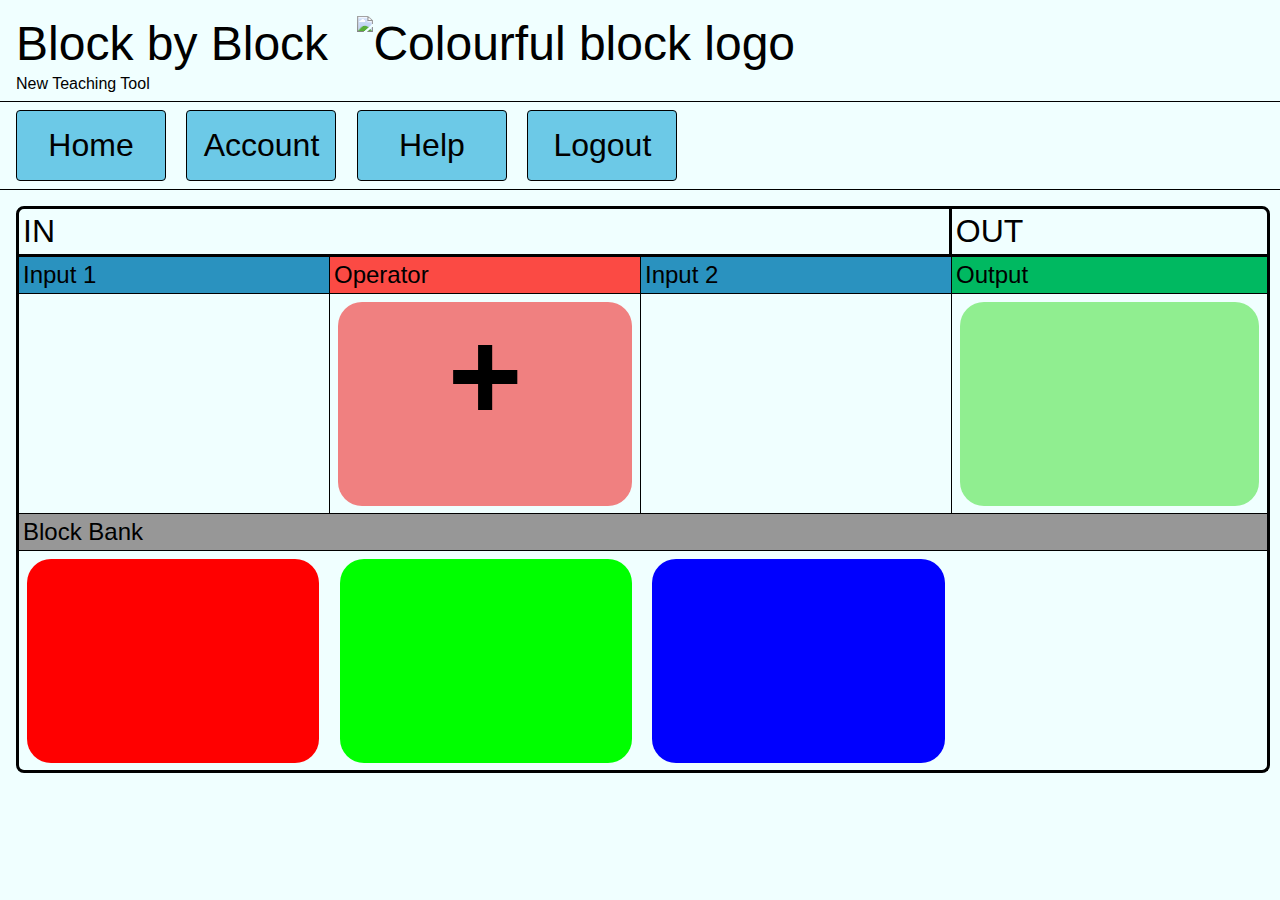
==== student-project-2.html @ 665dc109 "Added student-project-2 (colour demo) Currently only accessible by direct link" ====
<!DOCTYPE html>
<html lang="en">
	<head>
		<meta charset="utf-8" />

		<title>Student Project Demo 2</title>
		<meta name="author" content="Joshua Chai-Tang" />
		<meta name="viewport" content="width=device-width, initial-scale=1.0" />

		<link rel="shortcut icon" href="media/favicon.ico" />
		<link rel="stylesheet" href="css/styles.css" />
		<script src="js/student-project-2.js"></script>
	</head>

	<body>
		<header>
			<div class="site-title">
				Block by Block
				<img id="logo" src="media/blocklogo.png" alt="Colourful block logo" />
			</div>

			<div class="subtitle">New Teaching Tool</div>

			<nav>
				<ul>
					<li><a href="student-home.html">Home</a></li>
					<li><a href="pagenotfound.html">Account</a></li>
					<li><a href="pagenotfound.html">Help</a></li>
					<li><a href="index.html">Logout</a></li>
				</ul>
			</nav>
		</header>

		<section class="main">
			<div class="student-block-header">
				<span class="in">IN</span>
				<span class="out">OUT</span>
			</div>

			<ul class="block-container">
				<li id="input-block-1">
					<h2>Input 1</h2>
				</li>

				<li id="operator-block">
					<h2>Operator</h2>
					<div class="block" type="operator" value="+" draggable="false">+</div>
				</li>

				<li id="input-block-2">
					<h2>Input 2</h2>
				</li>

				<li id="output-block">
					<h2>Output</h2>
					<div class="block" type="output" value="None" draggable="true"> </div>
				</li>

				<li id="block-bank" value="3">
					<h2 class="block-bank-header">Block Bank</h2>
					<div class="block" type="input" value="(255,0,0)" draggable="true"> </div>
					<div class="block" type="input" value="(0,255,0)" draggable="true"> </div>
					<div class="block" type="input" value="(0,0,255)" draggable="true"> </div>
				</li>
			</ul>
		</section>
	</body>
</html>
---- css/styles.css ----
/*

I am so fucking sorry to anyone that tries to read this

General CSS
*/

body {
	margin: 0px;
	font-size: 1rem;
	font-family: Helvetica, sans-serif;
	background-color: azure;
}

body .main {
	margin: 16px;
}

h1 {
	font-size: 2rem;
	margin: 0px;
	padding: 8px 0px 8px 0px;
	font-weight: normal;
}

/* 
Header CSS
*/

header {
	margin-top: 16px;
}

header .site-title {
	font-size: 3rem;
	padding: 0px 16px 0px 16px;
}

header .subtitle {
	font-size: 1rem;
	padding: 4px 16px 8px 16px;
}

header nav {
	border-top: 1px solid black;
	border-bottom: 1px solid black;
	font-size: 1rem;
}

header nav ul {
	margin: 0px;
	padding: 8px 16px 8px 16px;
}

header nav ul li {
	display: inline-block;
	padding: 0px 16px 0px 0px;
	width: 150px;
}

header nav ul li a {
	display: block;
	background-color: rgb(108, 201, 231);
	padding: 16px;
	font-size: 2rem;
	text-decoration: none;
	border-radius: 4px;
	text-align: center;
	color: black;
	border: 1px solid black;
}

header nav ul li a:hover {
	background-color: rgb(84, 152, 175);
}

header #logo {
	display: inline;
	height: 40px;
	width: 40px;
	padding: 0px 16px 0px 16px;
}

/*
Teacher & Student Homepage CSS
*/

#projects {
	width: 100%;
	border-collapse: collapse;
	margin-left: -16px;
}

th {
	width: 25%;
	padding: 8px 0px 8px 16px;
	text-align: left;
}

tr {
	border-top: 1px solid rgb(212, 212, 212);
	border-bottom: 1px solid rgb(212, 212, 212);
}

tr:nth-child(even) {
	background: rgb(169, 180, 180);
}
tr:nth-child(odd) {
	background: azure;
}
tr:not(.table-header):hover {
	background: lightblue;
}

.table-header {
	border: none;
}

td {
	padding: 4px 0px 4px 16px;
	text-decoration: none;
	color: black;
}

#new-project {
	margin: 16px 0px 16px 0px;
	padding: 8px;
	background-color: rgb(73, 238, 67);
	border: 1px solid gray;
	border-radius: 4px;
}

form {
	padding: 16px;
	background-color: #ccc;
	border-radius: 4px;
	width: 18%;
}

#project-form {
	display: none;
}

#project-form div {
	padding: 4px;
	width: 100%;
	display: block;
}

#new-project:hover, .create:hover{
	background-color: rgb(57, 187, 53);
}

.cancel:hover{
	background-color: rgb(194, 60, 60);
}

.create {
	padding: 8px;
	background-color: rgb(73, 238, 67);
	border: 1px solid gray;
	border-radius: 4px;
	margin-right: 32px;
}
.cancel {
	padding: 8px;
	background-color: rgb(238, 67, 67);
	border: 1px solid gray;
	border-radius: 4px;
}

/* Student Project Page CSS */

.student-block-header {
	display: flex;
	width: 100%;
	border: 3px solid black;
	border-top-left-radius: 8px;
	border-top-right-radius: 8px;
}

.in {
	flex-basis: 75%;
	flex-grow: 3;
	border-right: 3px solid black;
}

.out {
	flex-basis: 25%;
	flex-grow: 1;
}

.in,
.out {
	display: inline-block;
	font-size: 2rem;
	padding: 4px;
}

.block-container h2 {
	margin: 0;
	font-weight: normal;
}

.block-container {
	width: 100%;
	list-style: none;
	padding: 0;
	margin: 0;
	border: 3px solid black;
	border-top: none;
	border-bottom-left-radius: 8px;
	border-bottom-right-radius: 8px;
	display: flex;
	flex-flow: wrap;
	flex-direction: row;
}

.block-container h2 {
	padding: 4px;
}
#input-block-1,
#operator-block,
#input-block-2 {
	flex-basis: calc(25% - 2px);
	display: inline-block;
	border-right: 1px solid black;
	border-bottom: 1px solid black;
	height: calc(20vw);
}

#output-block {
	flex-basis: calc(25% + 3px);
	border-bottom: 1px solid black;
}

#input-block-1 h2 {
	background-color: #2a92bf;
	border-bottom: 1px solid black;
}

#operator-block h2 {
	background-color: #fb4a44;
	border-bottom: 1px solid black;
}

#input-block-2 h2 {
	background-color: #2a92bf;
	border-bottom: 1px solid black;
}

#output-block h2 {
	background-color: #00b961;
	border-bottom: 1px solid black;
}

#block-bank {
	display: block;
	flex-basis: 100%;
	height: calc(20vw);
}

.block-bank-header {
	background-color: #979797;
	border-bottom: 1px solid black;
}

.block {
	display: block;
	width: 100%;
	height: calc(100% - 2rem - 4px);
	padding: 8px;
	box-sizing: border-box;
	background-color: lightblue;
	background-clip: content-box;
	border-radius: 32px;
	text-align: center;
	font-size: 8rem;
	font-weight: bold;
}

.block[type="operator"] {
	background-color: lightcoral;
}

.block[type="output"] {
	background-color: lightgreen;
}

.block:hover {
	filter: brightness(85%);
}

#block-bank .block {
	display: inline-block;
	box-sizing: border-box;
	width: 24.7%;
}

/*

Teacher Project Page CSS

*/

.project-editor{
	display: flex;
	flex-direction: row;
	border: 2px solid black;
	border-right: 1px solid black;
}

.project-editor div{
	box-sizing: border-box;
	display: flex;
	flex-direction: column;
	border-right: 1px solid black;
}

.inputs {
	width: 25%;
}
.operators {
	width: 25%;
}
.outputs {
	width: 50%;
}

.project-editor div ul {
	padding:0;
	margin:16px;
	list-style: none;
}

.project-editor div ul li {
	padding:32px 8px 32px 8px;
	margin-top: 8px;
	margin-bottom: 8px;
	border-radius: 8px;
	border: 1px solid black;
	text-align: center;
	font-weight: bold;
	font-size: 1.5rem;
}

.inputs li {
	background-color: lightblue;
}

.operators li {
	background-color: lightcoral;
}

.outputs li {
	background-color: rgb(223, 223, 223);
	display: flex;
	flex-direction: row;
	align-items: center;
	justify-content: center;
}

.outputs li div {
	padding: 8px 16px 8px 16px;
	margin-right:8px;
	text-align: center;
	border-radius: 8px;
	border: 1px solid black;
}

.outputs .input-block{
	background-color: lightblue;
}

.outputs .operator-block{
	background-color: lightcoral;
}

.outputs .output-block{
	background-color: lightgreen;
}

.editor-header{
	text-align: center;
	font-size: 1.5rem;
	background-color:#b1b1b1;
	padding:16px;
	border-bottom: 1px solid black;
}

.project-editor div button{
	margin: 16px 50% 16px 16px;
	padding: 8px;
	background-color: rgb(73, 238, 67);
	border: 1px solid gray;
	border-radius: 4px;
	max-width: 150px;
}

.project-editor div button:hover{
	background-color: rgb(57, 187, 53);
}

.preview {
	margin-top: 32px;
	float: left;
	padding: 16px 32px 16px 32px;
	border-radius: 8px;
	background-color: rgb(108, 201, 231);
	text-decoration: none;
	color: black;
	border: 1px solid black;
}

.preview:hover{
	background-color: #2a92bf;
}

#new-input, #new-operator, #new-rule{
	width: 90%;
	box-sizing: border-box;
	margin:16px;
	margin-top: 0;
	display: none;
}

#new-input div , #new-operator div, #new-rule div{
	border: none;
}

#new-input .create:hover, #new-operator .create:hover, #new-rule .create:hover{
	background-color: rgb(57, 187, 53);
}

#new-input .cancel:hover, #new-operator .cancel:hover, #new-rule .cancel:hover{
	background-color: rgb(194, 60, 60);
}

#new-input .create, #new-operator .create, #new-rule .create{
	padding: 8px;
	background-color: rgb(73, 238, 67);
	border: 1px solid gray;
	border-radius: 4px;
	margin: 0px 32px 0px 0px;
	min-width: 100px;
}
#new-input .cancel, #new-operator .cancel, #new-rule .cancel{
	padding: 8px;
	background-color: rgb(238, 67, 67);
	border: 1px solid gray;
	border-radius: 4px;
	margin: 0;
	min-width: 100px;
}

.project-editor div ul li .delete {
	background-color: #ff0d05;
	color: black;
	width: 25px;
	height: 25px;
	margin:0;
	padding:0;
	text-align: center;
	float: right;
	transform: translate(25%,-125%);
}

.project-editor div ul li .delete:hover{
	background-color: #ac0600;
}
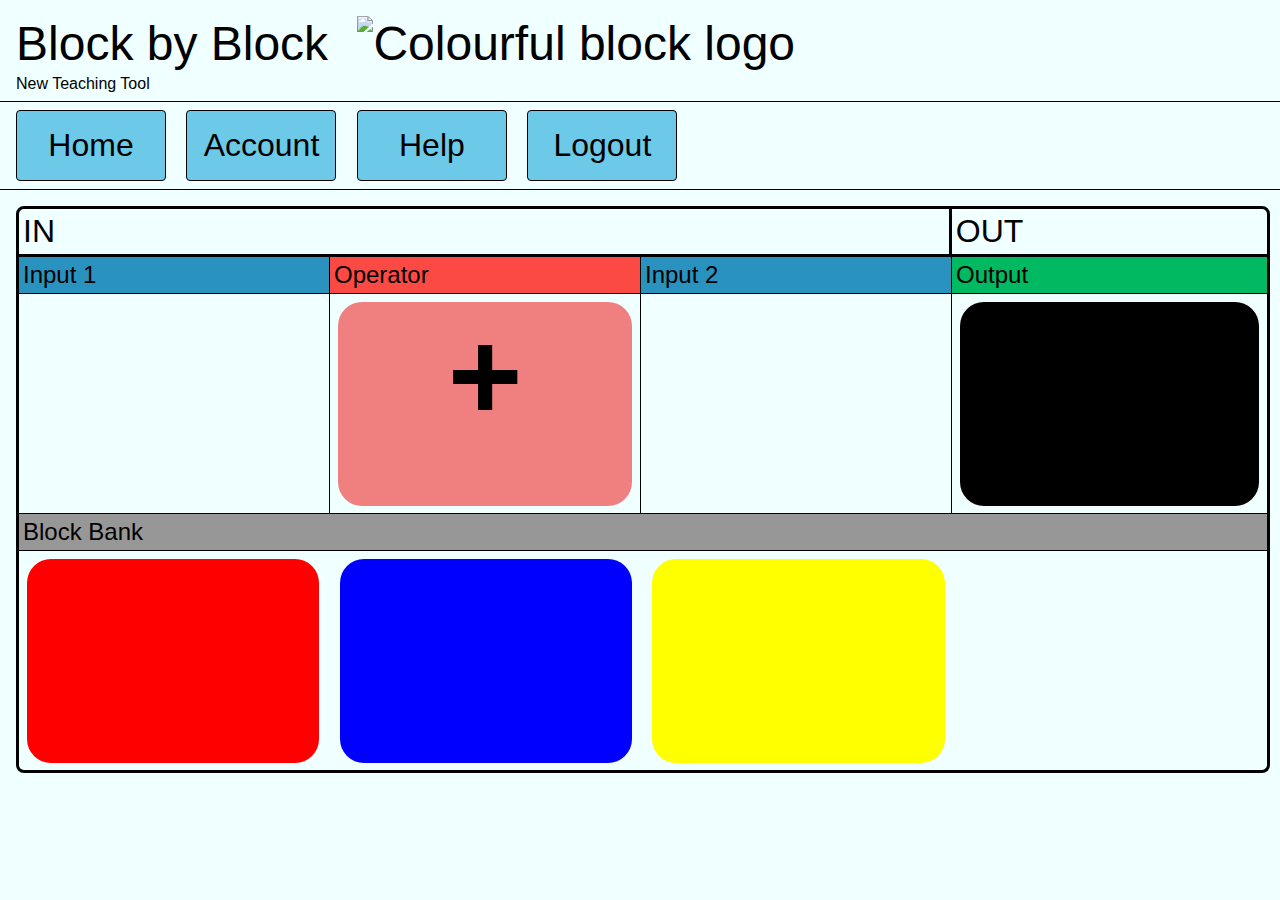
==== commit 766a1b0d: "Made color" ====
--- a/student-project-2.html
+++ b/student-project-2.html
@@ -53,14 +53,14 @@
 
 				<li id="output-block">
 					<h2>Output</h2>
-					<div class="block" type="output" value="None" draggable="true"> </div>
+					<div class="block" type="output" value="black" draggable="true"></div>
 				</li>
 
 				<li id="block-bank" value="3">
 					<h2 class="block-bank-header">Block Bank</h2>
-					<div class="block" type="input" value="(255,0,0)" draggable="true"> </div>
-					<div class="block" type="input" value="(0,255,0)" draggable="true"> </div>
-					<div class="block" type="input" value="(0,0,255)" draggable="true"> </div>
+					<div class="block" type="input" value="red" draggable="true"></div>
+					<div class="block" type="input" value="blue" draggable="true"></div>
+					<div class="block" type="input" value="yellow" draggable="true"></div>
 				</li>
 			</ul>
 		</section>
